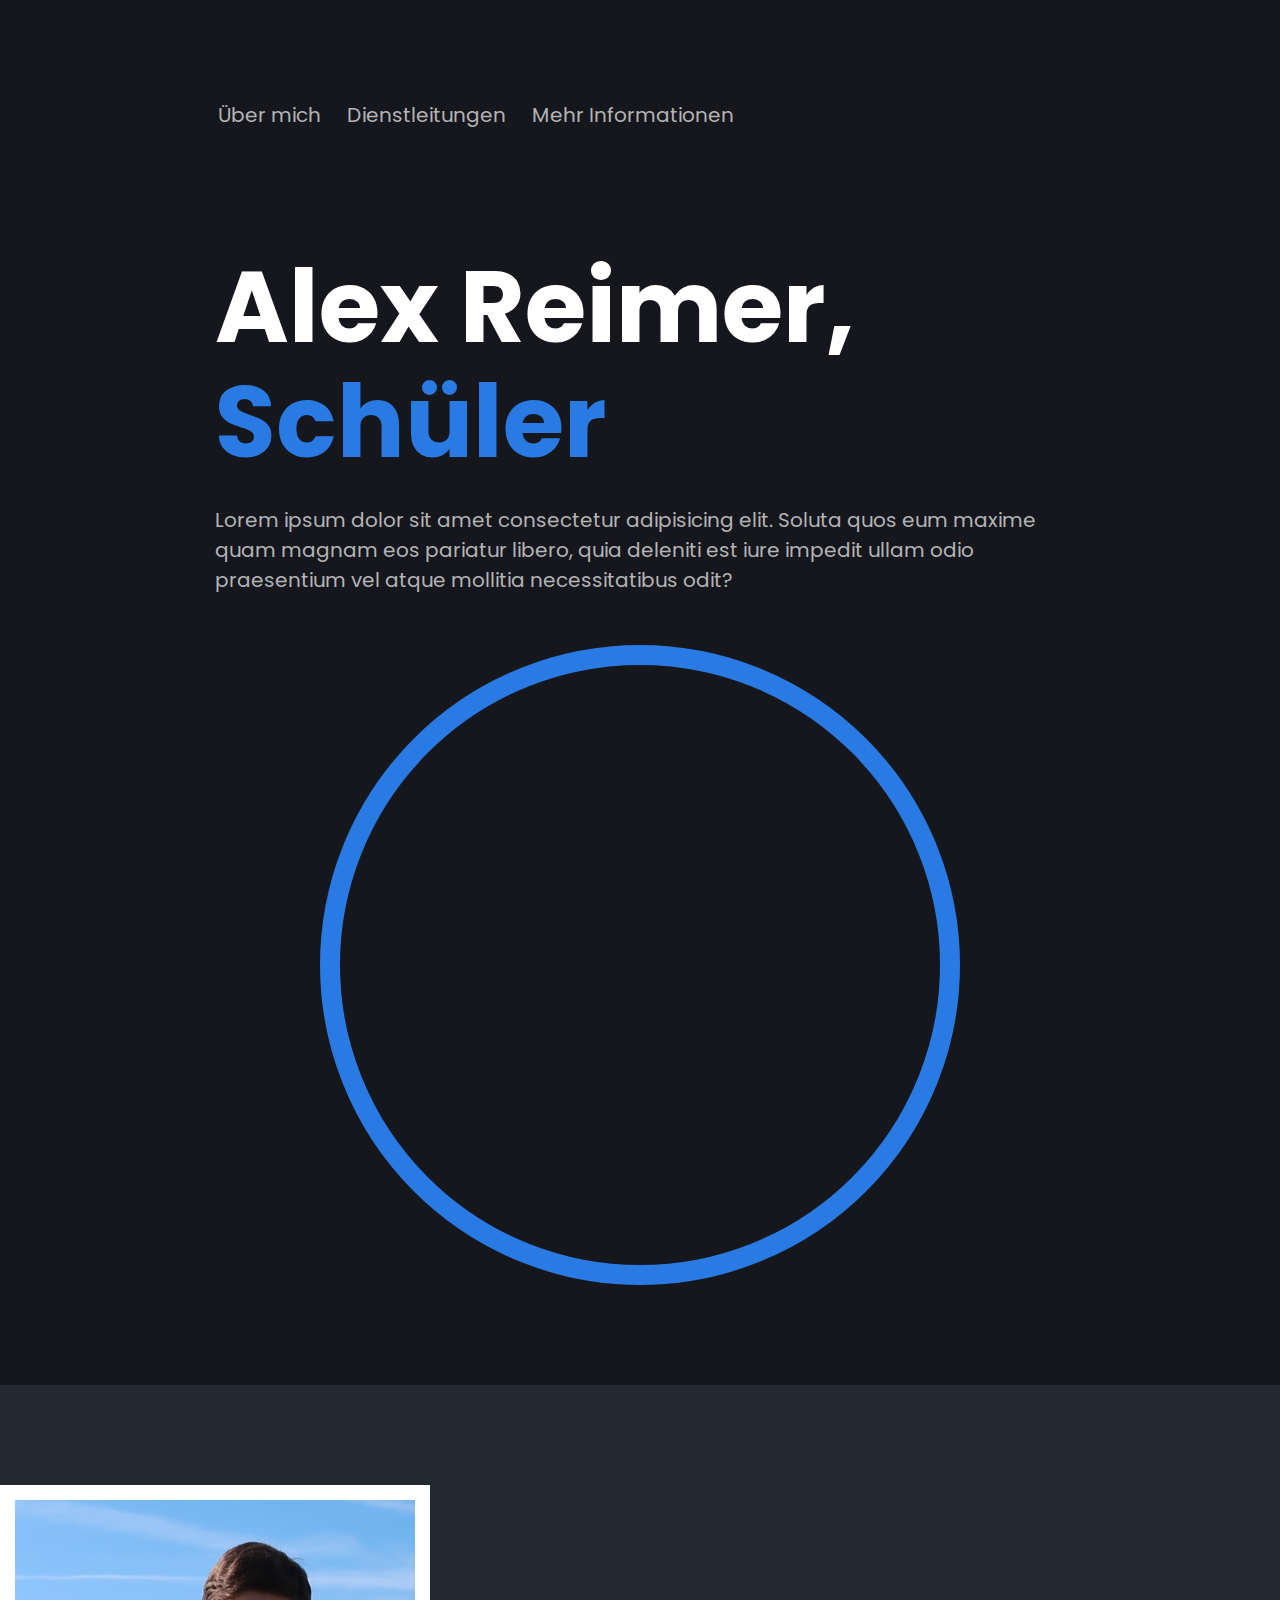
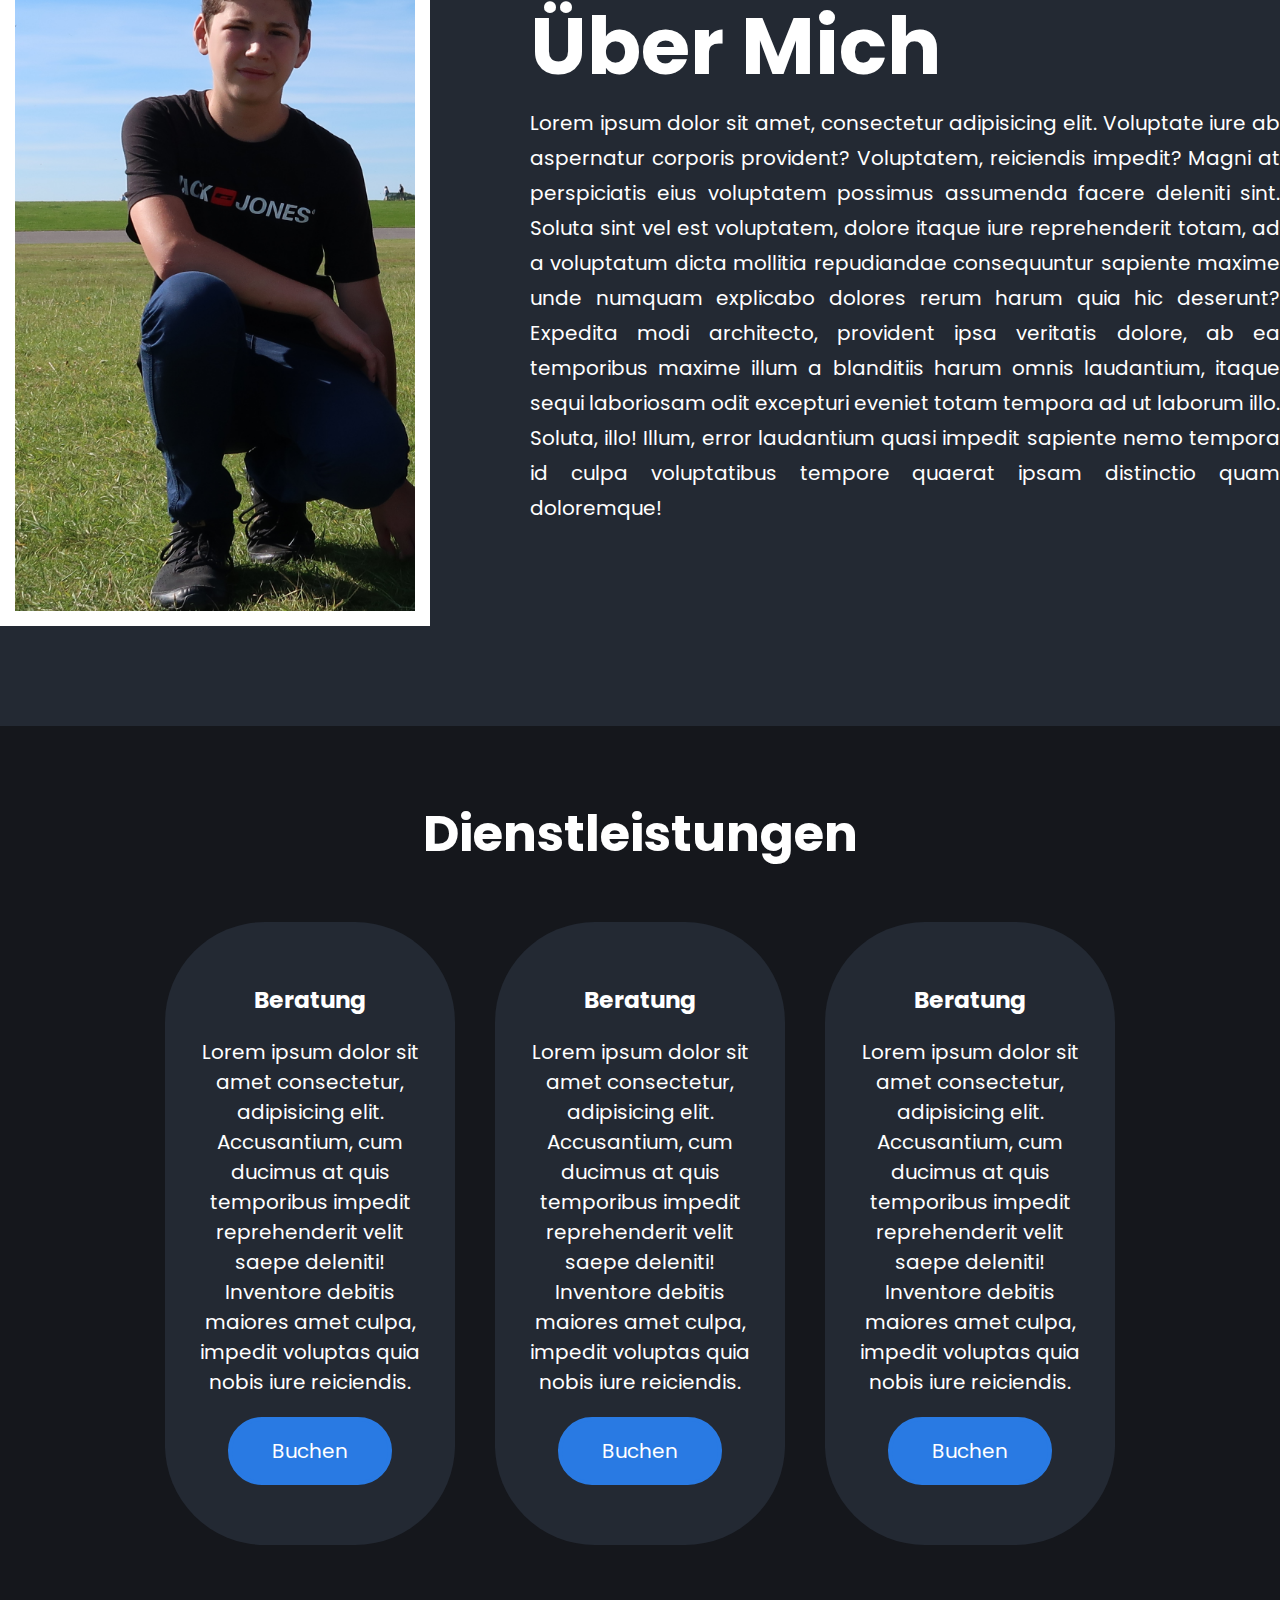
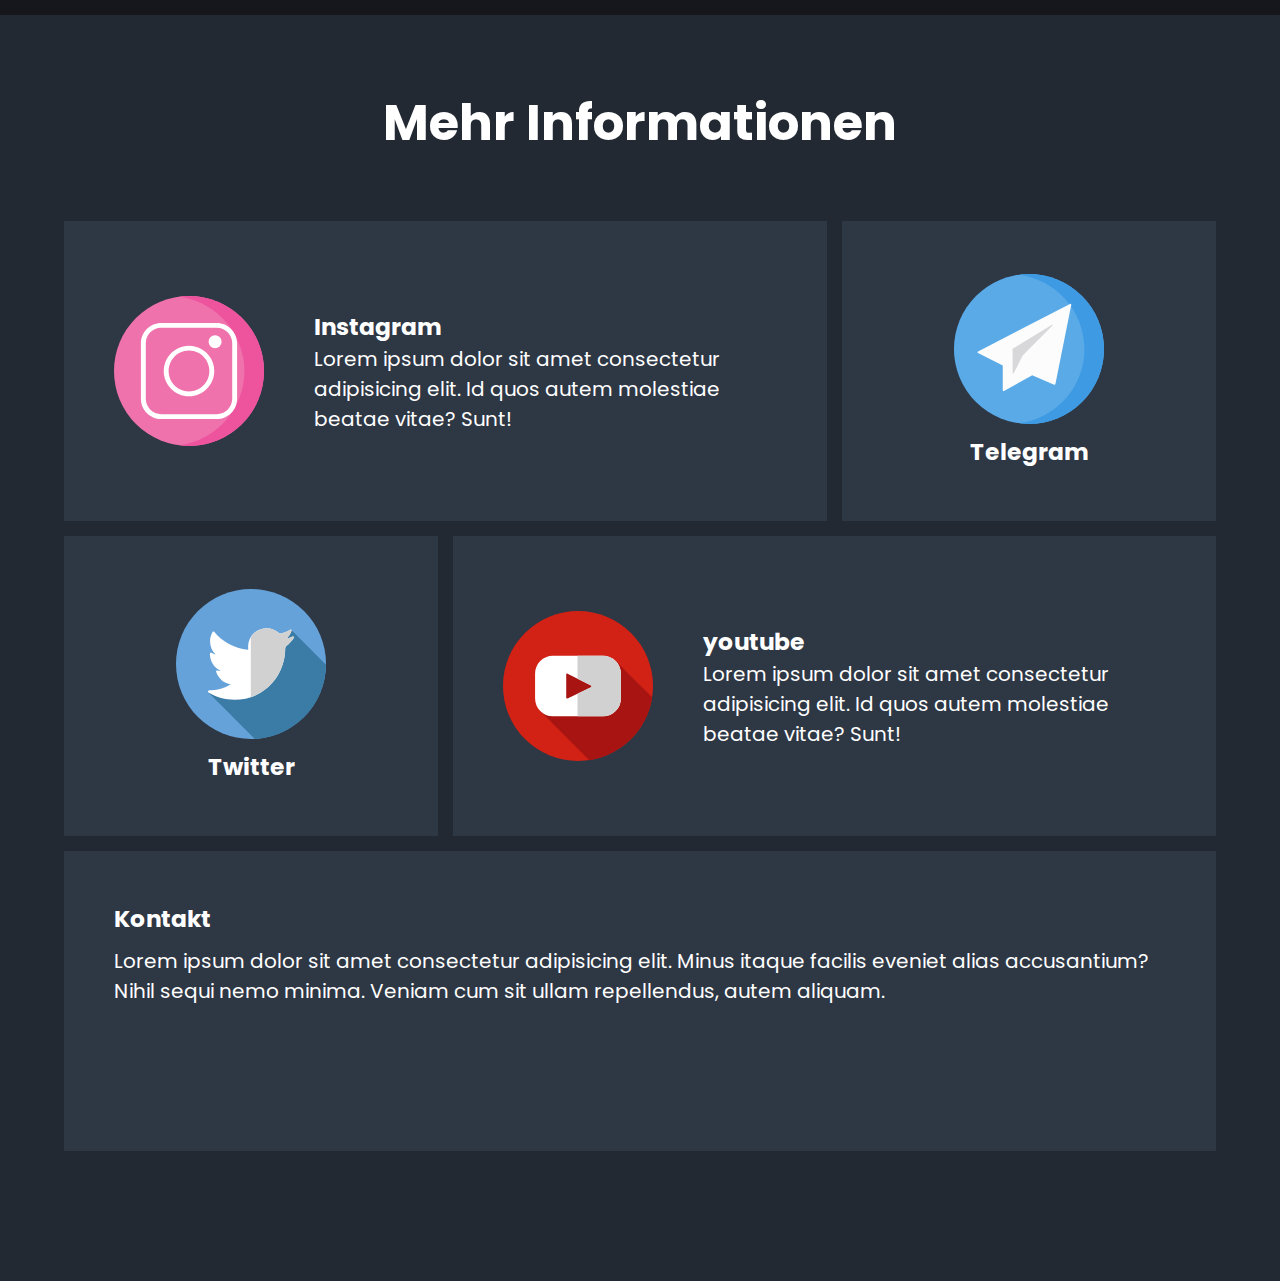
==== index.html @ 199c7dd0 "Add files via upload" ====
<!DOCTYPE html>
<html lang="de">
<head>
    <meta charset="UTF-8">
    <meta http-equiv="X-UA-Compatible" content="IE=edge">
    <meta name="viewport" content="width=device-width, initial-scale=1.0">
    <link rel="stylesheet" href="assets/css/general_settings.css">
    <link rel="stylesheet" href="assets/css/header.css">
    <link rel="stylesheet" href="assets/css/about_me.css">
    <link rel="stylesheet" href="assets/css/services.css">
    <link rel="stylesheet" href="assets/css/footer.css">
    <link rel="shortcut icon" type="image/x-icon" href="assets/img/icon.png" />
    <link rel="stylesheet" href="https://fonts.googleapis.com/css2?family=Material+Symbols+Rounded:opsz,wght,FILL,GRAD@20..48,100..700,0..1,-50..200" />
    <title>Portfolio Alex | portfolio.home-reimer.ml</title>
</head>
<body>
    <header>
        <div class="header_text">
            <nav>
                <input type="checkbox" id="toggle_button">
                <label for="toggle_button">
                    <span class="material-symbols-rounded">menu</span>
                </label>
                <ul>
                    <li><a href="#about_me_section">Über mich</a></li>
                    <li><a href="#services_section">Dienstleitungen</a></li>
                    <li><a href="#more_information_section">Mehr Informationen</a></li>
                </ul>
            </nav>
            <h1>Alex Reimer, <br> <span style="color: var(--main-brand-color);">Schüler</span></h1>
            <p class="subheading">Lorem ipsum dolor sit amet consectetur adipisicing elit. Soluta quos eum maxime quam magnam eos pariatur libero, quia deleniti est iure impedit ullam odio praesentium vel atque mollitia necessitatibus odit?</p>
        </div>
        <div class="circle">
            <img src="assets/img/IMG_1755.png" alt="">
        </div>
    </header>
    <section id="about_me_section">
        <img src="assets/img/Groß.png" alt="">
        <div class="about_me_container">
            <h2>Über Mich</h2>
            <p>Lorem ipsum dolor sit amet, consectetur adipisicing elit. Voluptate iure ab aspernatur corporis provident? Voluptatem, reiciendis impedit? Magni at perspiciatis eius voluptatem possimus assumenda facere deleniti sint. Soluta sint vel est voluptatem, dolore itaque iure reprehenderit totam, ad a voluptatum dicta mollitia repudiandae consequuntur sapiente maxime unde numquam explicabo dolores rerum harum quia hic deserunt? Expedita modi architecto, provident ipsa veritatis dolore, ab ea temporibus maxime illum a blanditiis harum omnis laudantium, itaque sequi laboriosam odit excepturi eveniet totam tempora ad ut laborum illo. Soluta, illo! Illum, error laudantium quasi impedit sapiente nemo tempora id culpa voluptatibus tempore quaerat ipsam distinctio quam doloremque!</p>
        </div>
    </section>
    <section id="services_section">
        <h2>Dienst&shyleistungen</h2>
        <div class="flex_container">
            <div class="card">
                <h3>Beratung</h3>
                <p>Lorem ipsum dolor sit amet consectetur, adipisicing elit. Accusantium, cum ducimus at quis temporibus impedit reprehenderit velit saepe deleniti! Inventore debitis maiores amet culpa, impedit voluptas quia nobis iure reiciendis.</p>
                <a href="">Buchen</a>
            </div>
            <div class="card">
                <h3>Beratung</h3>
                <p>Lorem ipsum dolor sit amet consectetur, adipisicing elit. Accusantium, cum ducimus at quis temporibus impedit reprehenderit velit saepe deleniti! Inventore debitis maiores amet culpa, impedit voluptas quia nobis iure reiciendis.</p>
                <a href="">Buchen</a>
            </div>
            <div class="card">
                <h3>Beratung</h3>
                <p>Lorem ipsum dolor sit amet consectetur, adipisicing elit. Accusantium, cum ducimus at quis temporibus impedit reprehenderit velit saepe deleniti! Inventore debitis maiores amet culpa, impedit voluptas quia nobis iure reiciendis.</p>
                <a href="">Buchen</a>
            </div>
        </div>
    </section>
    <footer id="more_information_section">
        <h2>Mehr Informationen</h2>
        <div class="grid_container">
            <div id="item1"class="grid_item">
                <img src="assets/ico/instagram-svgrepo-com.svg" alt="">
                <div>
                    <h3>Instagram</h3>
                    <p>Lorem ipsum dolor sit amet consectetur adipisicing elit. Id quos autem molestiae beatae vitae? Sunt!</p>
                </div>
            </div>
            <div id="item2"class="grid_item">
                <img src="assets/ico/telegram-svgrepo-com.svg" alt="">
                <h3>Telegram</h3>
            </div>
            <div id="item3"class="grid_item">
                <h3>Kontakt</h3>
                <p>Lorem ipsum dolor sit amet consectetur adipisicing elit. Minus itaque facilis eveniet alias accusantium? Nihil sequi nemo minima. Veniam cum sit ullam repellendus, autem aliquam.</p>
            </div>
            <div id="item4"class="grid_item">
                <img src="assets/ico/twitter-svgrepo-com.svg" alt="">
                <h3>Twitter</h3>
            </div>
            <div id="item5"class="grid_item">
                <img src="assets/ico/youtube-svgrepo-com.svg" alt="">
                <div>
                    <h3>youtube</h3>
                    <p>Lorem ipsum dolor sit amet consectetur adipisicing elit. Id quos autem molestiae beatae vitae? Sunt!</p>
                </div>
            </div>
        </div>
    </footer>
</body>
</html>
---- assets/css/general_settings.css ----
@import url('https://fonts.googleapis.com/css2?family=Poppins:ital,wght@0,100;0,200;0,300;0,400;0,500;0,600;0,700;0,800;0,900;1,100;1,200;1,300;1,400;1,500;1,600;1,700;1,800;1,900&display=swap');
:root{
    --main-brand-color: #297ae3;
    --primary-color: #15171c;
    --secondary-color: #232933;
    --light-secondary-color: #2e3744;
    --text-color: white;
    --secondary-text-color: #B3b4b6;
}
*{
    margin: 0;
    padding: 0;
}
body{
    min-height: 100vh;
    background-color: var(--primary-color);
    font-family: 'Poppins', sans-serif;
    font-size: 20px;
    color: var(--text-color);
}
h1{
    font-size: 100px;
    line-height: 115%;
}
h3{
    font: 38px;
}
.subheading{
    margin-top: 25px;
    color: var(--secondary-text-color);
}
@media(max-width: 800px){
    h1{
        font-size: 12vw;
        text-align: center;
    }
    .subheading{
        text-align: center;
    }
    body{
        font-size: 16px;
    }
}
---- assets/css/header.css ----
header{
    padding: 100px 25px;
    display: flex;
    justify-content: center;
    align-items: center;
    gap: 50px;
    flex-wrap: wrap
}
.header_text{
    width: 850px;
}
.circle{
    height: 600px;
    width: 600px;

    max-height: 80vw;
    max-width: 80vw;    

    overflow: hidden;
    border-radius: 50%;
    border: 20px solid var(--main-brand-color);

    display: flex;
    justify-content: center;
    align-items: center;   
}
.circle img{
    height: 100%;
}
nav{
    margin-bottom: 120px;
}
nav ul{
    list-style: none;
    display: flex;
    gap: 20px;
}
nav a{
    color: var(--secondary-text-color);
    text-decoration: none;
    position: relative;
    padding: 3px;
}
nav a:hover{
    color: var(--text-color);
}
nav a::after{
    content: '';
    height: 2px;
    width: 0;
    background: var(--main-brand-color);
    position: absolute;
    bottom: 0;
    left: 0;
    transition: 150ms ease-in-out;
}
nav a:hover::after{
    width: 100%;
}
#toggle_button{
    display: none;
}
label[for="toggle_button"]{
    display: none;
}
label[for="toggle_button"] span{
    font-size: 40px;
}
@media(max-width: 800px){
    nav{
        position: absolute;
        top: 0;
        left: 0;
        background: var(--secondary-color);
        padding: 15px;
        border-radius: 0 0 25px 0;
    }
    nav ul{
        display: none;
        flex-direction: column;
    }
    #toggle_button:checked ~ ul{
        display: flex;
    }
    label[for="toggle_button"]{
        display: block;
    }
}
---- assets/css/about_me.css ----
#about_me_section{
    padding: 100px 0;
    background-color: var(--secondary-color);
    display: flex;
    justify-content: center;
    align-items: center;
    gap: 100px;
    flex-wrap: wrap-reverse;
}
.about_me_container{
    width: 750px;
    max-width: 90%;
}
#about_me_section img{
    width: 400px;
    max-width: calc(90% - 30px);
    border: 15px solid var(--text-color);
}
.about_me_container h2{
    font-size: 80px;
}
.about_me_container p{
    text-align: justify;
    line-height: 175%;
}
@media(max-width: 800px){
    #about_me_section{
        padding: 50px 0;
    }

    #about_me_section h2{
        text-align: center;
        font-size: 12vw;
    }
}
---- assets/css/services.css ----
#services_section{
    padding: 70px 0;
    background-color: var(--primary-color);
}
#services_section h2{
    font-size: 50px;
    text-align: center;
}
.flex_container{
    margin-top: 50px;
    display: flex;
    gap: 40px;
    justify-content: center;
    flex-wrap: wrap;
}
.card{
    width: 250px;
    max-width: calc(90% - 40px);
    background-color: var(--secondary-color);
    border-radius: 100px;
    padding: 60px 20px;

    display: flex;
    flex-direction: column;
    justify-content: center;
    gap: 20px;
}
.card *{
    text-align: center;
}
.card a{
    background-color: var(--main-brand-color);
    width: min-content;
    padding: 15px 40px;
    border-radius: 50px;
    margin: 0 auto;
    text-decoration: none;
    color: var(--text-color);
    border: 4px solid var(--main-brand-color);
    transition: 150ms ease-in-out;
}
.card a:hover{
    background-color: transparent;
}
@media(max-width: 500px){
    #services_section h2{
        font-size: 12vw;
    }
}
---- assets/css/footer.css ----
footer{
    padding: 70px 0;
    background-color: var(--secondary-color);
}
footer h2{
    font-size: 50px;
    text-align: center;
}
.grid_container{
    margin: 60px auto;
    width: 1500px;
    max-width: 90%;
    display: grid;
    grid-template-columns: 1fr 1fr 1fr 1fr;
    grid-template-rows: 300px 300px;
    gap: 15px;
    grid-template-areas: 
    "item1 item1 item2 item3"
    "item4 item5 item5 item3";
}
.grid_item{
    background-color: var(--light-secondary-color);
    display: flex;
    justify-content: center;
    align-items: center;
    padding: 50px;
    gap: 50px;
}
.grid_item img{
    height: 150px;
    width: 150px;

}
#item1{
    grid-area: item1;
}
#item2{
    grid-area: item2;
    flex-direction: column;
    gap: 10px;
}
#item3{
    grid-area: item3;
    flex-direction: column;
    justify-content: flex-start;
    align-items: flex-start;
    gap: 10px;
}
#item4{
    grid-area: item4;
    flex-direction: column;
    gap: 10px;
}
#item5{
    grid-area: item5;
}
@media(max-width: 1300px){
        .grid_container{
        grid-template-columns: 1fr 1fr 1fr;
        grid-template-rows: 300px 300px 300px;

        grid-template-areas: 
        "item1 item1 item2"
        "item4 item5 item5"
        "item3 item3 item3";
    }
}
@media(max-width: 900px){
        .grid_container{
        grid-template-columns: 1fr 1fr;
        grid-template-rows: auto auto auto auto;
        
        grid-template-areas:
        "item1 item1"
        "item5 item5"
        "item2 item4"
        "item3 item3";
    }
}
@media(max-width: 650px){
    footer h2{
        font-size: 9vw;
    }
    .grid_item{
        padding: 20px;
    }
    .grid_item img{
        height: 100px;
        width: 100px;
    }
    .grid_item h3{
        font-size: 24px;
    }
}
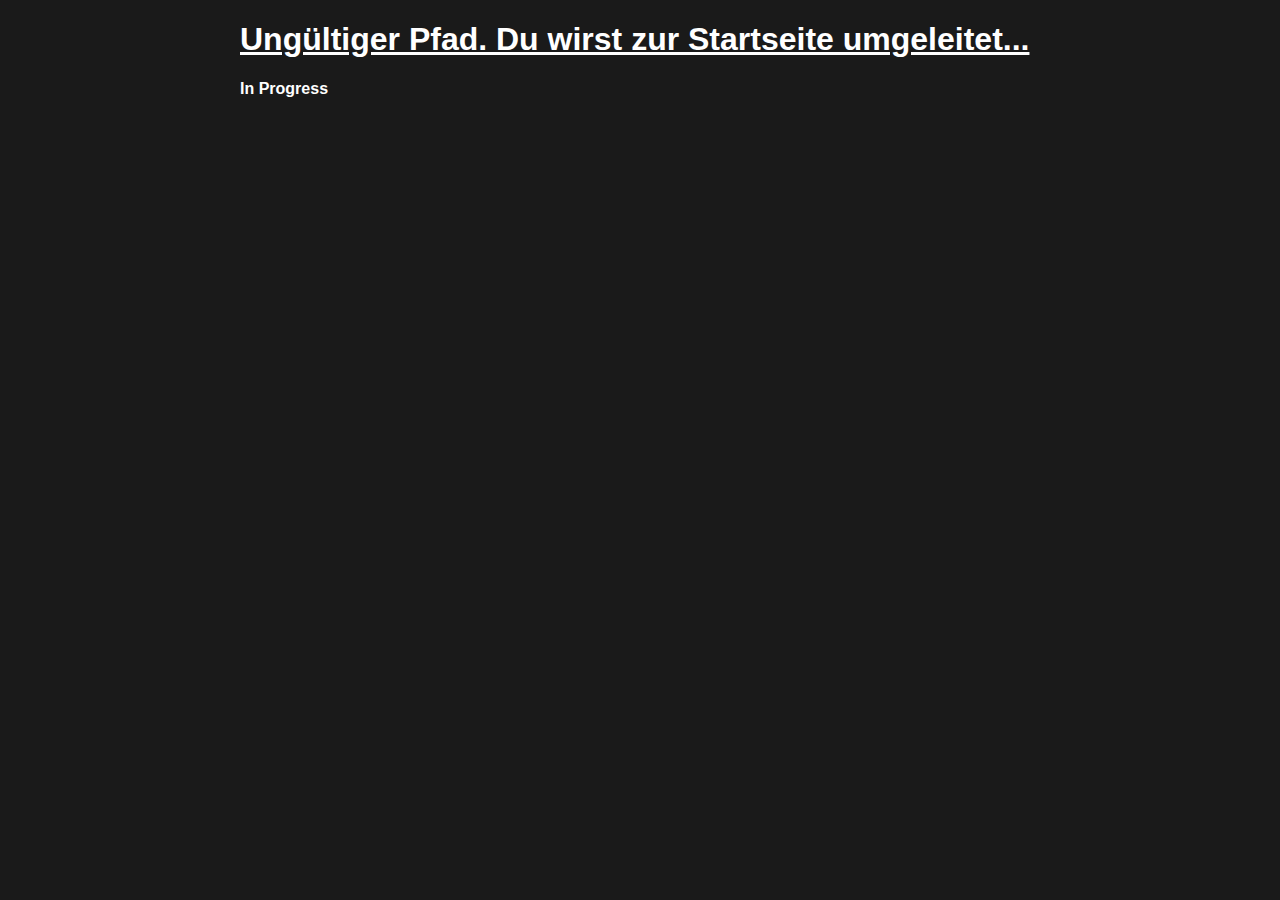
==== commit 2287b817: "Add files via upload" ====
--- a/index.html
+++ b/index.html
@@ -1,96 +1,23 @@
 <!DOCTYPE html>
-<html lang="de">
+<html lang="en">
 <head>
-    <meta charset="UTF-8">
-    <meta http-equiv="X-UA-Compatible" content="IE=edge">
-    <meta name="viewport" content="width=device-width, initial-scale=1.0">
-    <link rel="stylesheet" href="assets/css/general_settings.css">
-    <link rel="stylesheet" href="assets/css/header.css">
-    <link rel="stylesheet" href="assets/css/about_me.css">
-    <link rel="stylesheet" href="assets/css/services.css">
-    <link rel="stylesheet" href="assets/css/footer.css">
-    <link rel="shortcut icon" type="image/x-icon" href="assets/img/icon.png" />
-    <link rel="stylesheet" href="https://fonts.googleapis.com/css2?family=Material+Symbols+Rounded:opsz,wght,FILL,GRAD@20..48,100..700,0..1,-50..200" />
-    <title>Portfolio Alex | portfolio.home-reimer.ml</title>
+   <meta charset="UTF-8">
+   <meta name="viewport" content="width=device-width, initial-scale=1.0">
+   <meta http-equiv="refresh" content="4; url=../">
+   <title>Noo</title>
+   <style>
+      body {
+        background-color: rgba(15, 15, 15, 0.952);
+        color: white;
+        margin: 0 auto;
+        width: 800px;
+        display: block;
+        font-family: 'Gill Sans', 'Gill Sans MT', Calibri, 'Trebuchet MS', sans-serif;
+      }
+    </style>
 </head>
 <body>
-    <header>
-        <div class="header_text">
-            <nav>
-                <input type="checkbox" id="toggle_button">
-                <label for="toggle_button">
-                    <span class="material-symbols-rounded">menu</span>
-                </label>
-                <ul>
-                    <li><a href="#about_me_section">Über mich</a></li>
-                    <li><a href="#services_section">Dienstleitungen</a></li>
-                    <li><a href="#more_information_section">Mehr Informationen</a></li>
-                </ul>
-            </nav>
-            <h1>Alex Reimer, <br> <span style="color: var(--main-brand-color);">Schüler</span></h1>
-            <p class="subheading">Lorem ipsum dolor sit amet consectetur adipisicing elit. Soluta quos eum maxime quam magnam eos pariatur libero, quia deleniti est iure impedit ullam odio praesentium vel atque mollitia necessitatibus odit?</p>
-        </div>
-        <div class="circle">
-            <img src="assets/img/IMG_1755.png" alt="">
-        </div>
-    </header>
-    <section id="about_me_section">
-        <img src="assets/img/Groß.png" alt="">
-        <div class="about_me_container">
-            <h2>Über Mich</h2>
-            <p>Lorem ipsum dolor sit amet, consectetur adipisicing elit. Voluptate iure ab aspernatur corporis provident? Voluptatem, reiciendis impedit? Magni at perspiciatis eius voluptatem possimus assumenda facere deleniti sint. Soluta sint vel est voluptatem, dolore itaque iure reprehenderit totam, ad a voluptatum dicta mollitia repudiandae consequuntur sapiente maxime unde numquam explicabo dolores rerum harum quia hic deserunt? Expedita modi architecto, provident ipsa veritatis dolore, ab ea temporibus maxime illum a blanditiis harum omnis laudantium, itaque sequi laboriosam odit excepturi eveniet totam tempora ad ut laborum illo. Soluta, illo! Illum, error laudantium quasi impedit sapiente nemo tempora id culpa voluptatibus tempore quaerat ipsam distinctio quam doloremque!</p>
-        </div>
-    </section>
-    <section id="services_section">
-        <h2>Dienst&shyleistungen</h2>
-        <div class="flex_container">
-            <div class="card">
-                <h3>Beratung</h3>
-                <p>Lorem ipsum dolor sit amet consectetur, adipisicing elit. Accusantium, cum ducimus at quis temporibus impedit reprehenderit velit saepe deleniti! Inventore debitis maiores amet culpa, impedit voluptas quia nobis iure reiciendis.</p>
-                <a href="">Buchen</a>
-            </div>
-            <div class="card">
-                <h3>Beratung</h3>
-                <p>Lorem ipsum dolor sit amet consectetur, adipisicing elit. Accusantium, cum ducimus at quis temporibus impedit reprehenderit velit saepe deleniti! Inventore debitis maiores amet culpa, impedit voluptas quia nobis iure reiciendis.</p>
-                <a href="">Buchen</a>
-            </div>
-            <div class="card">
-                <h3>Beratung</h3>
-                <p>Lorem ipsum dolor sit amet consectetur, adipisicing elit. Accusantium, cum ducimus at quis temporibus impedit reprehenderit velit saepe deleniti! Inventore debitis maiores amet culpa, impedit voluptas quia nobis iure reiciendis.</p>
-                <a href="">Buchen</a>
-            </div>
-        </div>
-    </section>
-    <footer id="more_information_section">
-        <h2>Mehr Informationen</h2>
-        <div class="grid_container">
-            <div id="item1"class="grid_item">
-                <img src="assets/ico/instagram-svgrepo-com.svg" alt="">
-                <div>
-                    <h3>Instagram</h3>
-                    <p>Lorem ipsum dolor sit amet consectetur adipisicing elit. Id quos autem molestiae beatae vitae? Sunt!</p>
-                </div>
-            </div>
-            <div id="item2"class="grid_item">
-                <img src="assets/ico/telegram-svgrepo-com.svg" alt="">
-                <h3>Telegram</h3>
-            </div>
-            <div id="item3"class="grid_item">
-                <h3>Kontakt</h3>
-                <p>Lorem ipsum dolor sit amet consectetur adipisicing elit. Minus itaque facilis eveniet alias accusantium? Nihil sequi nemo minima. Veniam cum sit ullam repellendus, autem aliquam.</p>
-            </div>
-            <div id="item4"class="grid_item">
-                <img src="assets/ico/twitter-svgrepo-com.svg" alt="">
-                <h3>Twitter</h3>
-            </div>
-            <div id="item5"class="grid_item">
-                <img src="assets/ico/youtube-svgrepo-com.svg" alt="">
-                <div>
-                    <h3>youtube</h3>
-                    <p>Lorem ipsum dolor sit amet consectetur adipisicing elit. Id quos autem molestiae beatae vitae? Sunt!</p>
-                </div>
-            </div>
-        </div>
-    </footer>
+   <h1><u>Ungültiger Pfad. Du wirst zur Startseite umgeleitet...</u></h1>
+   <h4>In Progress</h4>
 </body>
 </html>